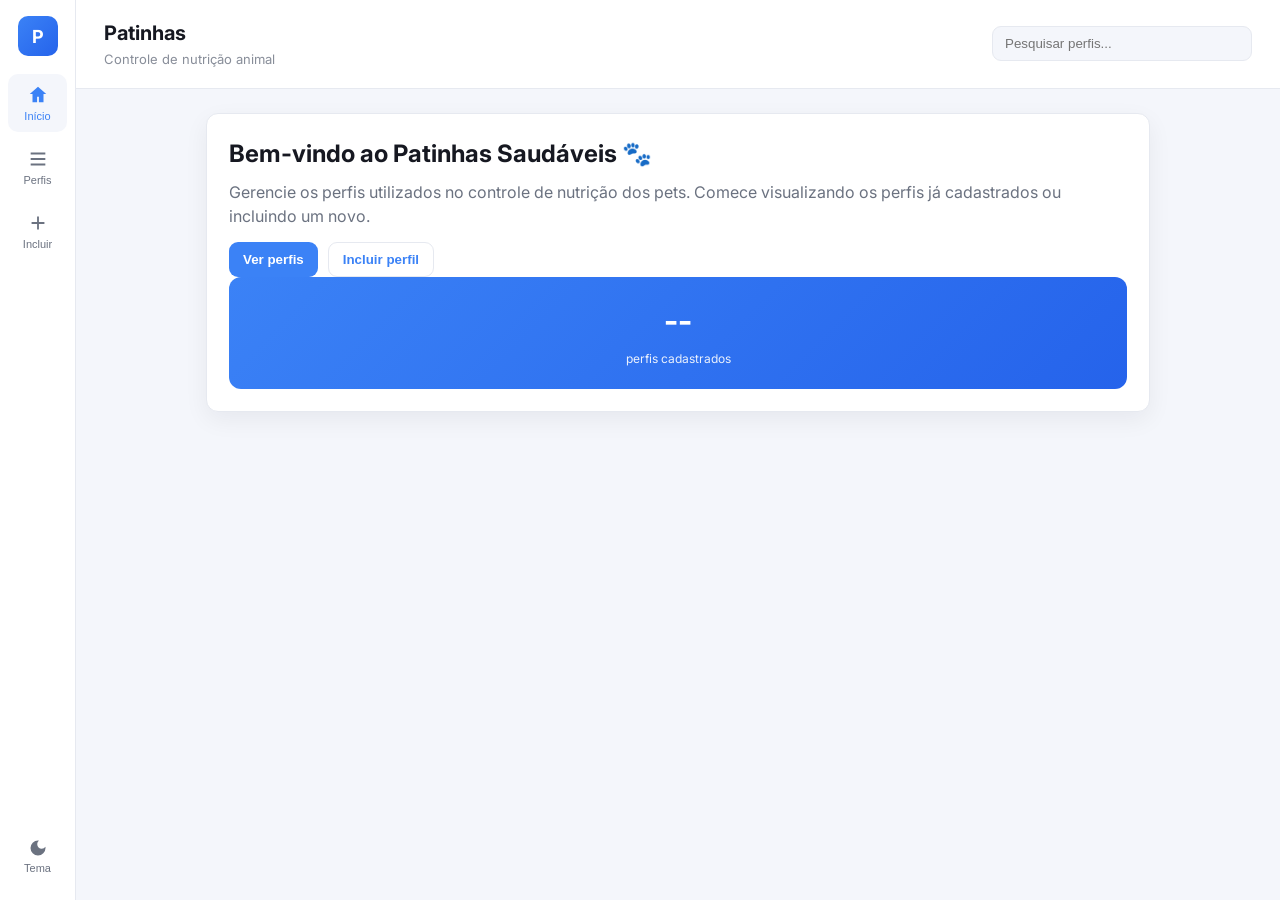
==== front/index.html @ 217e7b2e "Commit inicial - TCC" ====
<!DOCTYPE html>
<html lang="pt-BR">

<head>
    <!-- Define a codificação dos caracteres da página. -->
    <meta charset="UTF-8">
    <!-- Permite que a página se adapte a celulares e computadores. -->
    <meta name="viewport" content="width=device-width, initial-scale=1.0">
    <!-- Título exibido na aba do navegador. -->
    <title>Patinhas</title>
    <!-- Importa o arquivo responsável pelo estilo da página. -->
    <!-- Estilos principais organizados em pasta `css/` -->
    <link rel="stylesheet" href="css/style.css">
    <link href="https://fonts.googleapis.com/css2?family=Inter:wght@300;400;600;700&display=swap" rel="stylesheet">
</head>

<body>
    <!-- App shell: trilha de navegação (nav-rail) + área principal (topbar + conteúdo) -->
    <div class="app-shell">

        <!-- Trilha de navegação lateral fixa, estilo aplicativo -->
        <nav class="nav-rail" aria-label="Navegação principal">
            <div class="nav-brand" title="Patinhas">
                <span class="nav-logo">P</span>
            </div>

            <button class="nav-item" data-screen="bemVindo" onclick="showScreen('bemVindo')" title="Início">
                <svg viewBox="0 0 24 24" width="22" height="22"><path fill="currentColor" d="M12 3l9 8h-3v9h-5v-6H11v6H6v-9H3z"/></svg>
                <span>Início</span>
            </button>

            <button class="nav-item" data-screen="telaLista" onclick="showScreen('telaLista')" title="Perfis">
                <svg viewBox="0 0 24 24" width="22" height="22"><path fill="currentColor" d="M4 5h16v2H4zM4 11h16v2H4zM4 17h16v2H4z"/></svg>
                <span>Perfis</span>
            </button>

            <button class="nav-item" data-screen="telaCadastro" onclick="showScreen('telaCadastro')" title="Novo Perfil">
                <svg viewBox="0 0 24 24" width="22" height="22"><path fill="currentColor" d="M11 5h2v6h6v2h-6v6h-2v-6H5v-2h6z"/></svg>
                <span>Incluir</span>
            </button>

            <!-- Alternância de tema (claro/escuro), persistida no navegador -->
            <button class="nav-item nav-item--bottom" onclick="toggleTheme()" title="Alternar tema" id="theme-toggle">
                <svg viewBox="0 0 24 24" width="20" height="20"><path fill="currentColor" d="M12 3a9 9 0 109 9c0-.46-.04-.92-.1-1.36a5.389 5.389 0 01-4.4 2.26 5.403 5.403 0 01-5.4-5.4c0-1.68.72-3.19 1.86-4.24C12.92 3.04 12.46 3 12 3z"/></svg>
                <span>Tema</span>
            </button>
        </nav>

        <!-- Área principal: topbar + conteúdo rolável -->
        <div class="app-main">

            <!-- Barra superior com título dinâmico e busca -->
            <header class="topbar">
                <div class="topbar-title">
                    <h1>Patinhas</h1>
                    <p class="subtitle">Controle de nutrição animal</p>
                </div>

                <!-- Busca rápida por perfil (filtra o grid renderizado) -->
                <div class="topbar-search">
                    <input id="search" class="search" placeholder="Pesquisar perfis..." oninput="(typeof filterProfiles === 'function') && filterProfiles(this.value)">
                </div>
            </header>

            <main class="content-area">

                <!-- Painel de boas-vindas (tela inicial) -->
                <section class="card hero" id="bemVindo">
                    <div class="hero-text">
                        <h2>Bem-vindo ao Patinhas Saudáveis 🐾</h2>
                        <p>Gerencie os perfis utilizados no controle de nutrição dos pets. Comece visualizando os perfis já cadastrados ou incluindo um novo.</p>
                        <div class="card-actions">
                            <button class="btn" onclick="showScreen('telaLista')">Ver perfis</button>
                            <button class="btn ghost" onclick="showScreen('telaCadastro')">Incluir perfil</button>
                        </div>
                    </div>

                    <!-- Cartão de estatística rápida (quantidade de perfis) -->
                    <div class="stat-card">
                        <span class="stat-value" id="statTotal">--</span>
                        <span class="stat-label">perfis cadastrados</span>
                    </div>
                </section>

                <!-- Tela: Cadastro de perfil -->
                <section class="card" id="telaCadastro" style="display:none;">
                    <h2>Cadastrar Perfil</h2>
                    <!-- Formulário simples com label associado ao input para acessibilidade -->
                    <form id="formPerfil" onsubmit="event.preventDefault(); cadastrarPerfil();">
                        <label for="descricaoPerfil">Descrição do Perfil</label>
                        <input type="text" id="descricaoPerfil" placeholder="Ex: Adm, Dono pet, veterinário" aria-label="Descrição do perfil">
                        <div class="form-actions">
                            <button class="btn" type="submit">Cadastrar</button>
                            <button class="btn ghost" type="button" onclick="showScreen('bemVindo')">Cancelar</button>
                        </div>
                    </form>
                </section>

                <!-- Tela: Grid de perfis (cards com avatar e ações) -->
                <section class="card" id="telaLista" style="display:none;">
                    <div class="profiles-toolbar">
                        <h2>Perfis cadastrados</h2>
                        <div class="profiles-count muted" id="profilesCount">-- perfis</div>
                    </div>
                    <!-- Grid de cartões de perfil, atualizado dinamicamente via JS -->
                    <div id="profilesGrid" class="profiles-grid" aria-live="polite"></div>
                    <div class="list-footer">
                        <button class="btn ghost" onclick="showScreen('bemVindo')">Voltar ao início</button>
                    </div>
                </section>
            </main>
        </div>
    </div>

    <!-- Botão flutuante (FAB) para incluir perfil rapidamente em telas pequenas -->
    <button class="fab" onclick="showScreen('telaCadastro')" title="Novo Perfil" aria-label="Novo Perfil">+</button>

    <!-- Toast container para mensagens não intrusivas -->
    <div id="toast-container" aria-live="polite" aria-atomic="true"></div>

    <!-- Modal de confirmação genérico (escondido por padrão) -->
    <div id="modal-overlay" class="modal-overlay" style="display:none;" role="dialog" aria-modal="true">
        <div class="modal" role="document">
            <h3 id="modal-title">Confirmação</h3>
            <p id="modal-body">Tem certeza?</p>
            <div class="modal-actions">
                <button id="modal-cancel" class="btn ghost">Cancelar</button>
                <button id="modal-confirm" class="btn">Confirmar</button>
            </div>
        </div>
    </div>

    <!-- Scripts organizados em `js/` -->
    <script src="js/script.js"></script>
    <script src="js/perfil.js"></script>
</body>
</html>
---- front/css/style.css ----
/* style.css (organizado em frontend/css)
   Design system simples baseado em variáveis CSS para permitir tema claro/escuro.
*/

/* Reset simples */
*{box-sizing:border-box;margin:0;padding:0}

/* Variáveis de tema (padrão: claro) */
:root{
  --bg:#f4f6fb;
  --surface:#ffffff;
  --text:#161821;
  --muted:#6b7280;
  --border:#e6e9f0;
  --primary:#3b82f6;
  --primary-dark:#2563eb;
  --danger:#dc2626;
  --shadow:0 8px 24px rgba(16,24,40,.06);
  --radius:12px;
  --nav-w:76px;
}

/* Tema escuro: aplicado via classe no <html> para evitar flash de conteúdo */
html.dark{
  --bg:#0f1220;
  --surface:#171a2b;
  --text:#eef0f7;
  --muted:#9aa0b4;
  --border:#262a3f;
  --primary:#60a5fa;
  --primary-dark:#3b82f6;
  --shadow:0 8px 24px rgba(0,0,0,.4);
}

body{
  font-family:'Inter',Arial,sans-serif;
  background:var(--bg);
  color:var(--text);
  line-height:1.5;
  transition:background .2s ease,color .2s ease;
}

/* ============================================================
   APP SHELL: trilha de navegação fixa + área principal
   ============================================================ */
.app-shell{display:flex;min-height:100vh}

/* Trilha de navegação lateral, fixa e compacta, estilo aplicativo */
.nav-rail{
  width:var(--nav-w);
  background:var(--surface);
  border-right:1px solid var(--border);
  display:flex;
  flex-direction:column;
  align-items:center;
  gap:6px;
  padding:16px 8px;
  position:sticky;
  top:0;
  height:100vh;
}

.nav-brand{margin-bottom:12px}
.nav-logo{
  width:40px;height:40px;border-radius:10px;
  background:linear-gradient(135deg,var(--primary),var(--primary-dark));
  color:#fff;display:flex;align-items:center;justify-content:center;
  font-weight:700;font-size:18px;
}

.nav-item{
  background:none;border:none;cursor:pointer;
  display:flex;flex-direction:column;align-items:center;gap:4px;
  color:var(--muted);width:100%;padding:10px 4px;border-radius:10px;
  font-size:11px;transition:background .15s ease,color .15s ease;
}
.nav-item:hover{background:var(--bg);color:var(--primary)}
.nav-item.active{color:var(--primary);background:var(--bg)}
.nav-item--bottom{margin-top:auto}

/* Área principal */
.app-main{flex:1;display:flex;flex-direction:column;min-width:0}

/* Barra superior */
.topbar{
  display:flex;align-items:center;justify-content:space-between;
  padding:18px 28px;gap:16px;background:var(--surface);border-bottom:1px solid var(--border);
}
.topbar-title h1{font-size:20px}
.subtitle{opacity:.8;margin-top:2px;font-size:13px;color:var(--muted)}
.topbar-search .search{width:260px}

/* Área de conteúdo rolável */
.content-area{padding:24px 28px;max-width:1000px;width:100%;margin:0 auto}

/* Cartões genéricos */
.card{
  background:var(--surface);padding:22px;border-radius:var(--radius);
  box-shadow:var(--shadow);margin-bottom:18px;border:1px solid var(--border);
}
.card h2{margin-bottom:8px}

/* Hero (tela de boas-vindas) com destaque estatístico */
.hero{display:flex;align-items:center;justify-content:space-between;gap:20px;flex-wrap:wrap}
.hero-text{flex:1;min-width:240px}
.hero-text p{color:var(--muted);margin:8px 0 14px}
.stat-card{
  background:linear-gradient(135deg,var(--primary),var(--primary-dark));
  color:#fff;border-radius:var(--radius);padding:20px 26px;text-align:center;min-width:160px;
}
.stat-value{display:block;font-size:32px;font-weight:700}
.stat-label{font-size:12px;opacity:.9}

/* Toolbar da listagem de perfis */
.profiles-toolbar{display:flex;align-items:center;justify-content:space-between;margin-bottom:6px}
.profiles-count{font-size:13px;color:var(--muted)}
.muted{color:var(--muted);font-size:13px}
.list-footer{margin-top:14px;text-align:right}

/* Busca */
.search{padding:9px 12px;border-radius:9px;border:1px solid var(--border);background:var(--bg);color:var(--text)}
.search:focus{outline:2px solid var(--primary);outline-offset:1px}

/* Grid de perfis (cards com avatar) */
.profiles-grid{display:grid;grid-template-columns:repeat(auto-fill,minmax(220px,1fr));gap:14px;margin-top:14px}
.profile-card{
  background:var(--bg);border:1px solid var(--border);padding:14px;border-radius:10px;
  display:flex;flex-direction:column;gap:10px;transition:transform .15s ease,box-shadow .15s ease;
}
.profile-card:hover{transform:translateY(-2px);box-shadow:var(--shadow)}
.profile-card.empty{align-items:center;justify-content:center;color:var(--muted);font-style:italic}
.profile-head{display:flex;align-items:center;gap:10px}
.profile-avatar{
  width:38px;height:38px;border-radius:50%;display:flex;align-items:center;justify-content:center;
  color:#fff;font-weight:700;font-size:15px;flex-shrink:0;
}
.profile-title{font-weight:600}
.profile-meta{color:var(--muted);font-size:12px}
.profile-actions{margin-top:auto;display:flex;justify-content:flex-end}

/* Skeleton loading (placeholder enquanto carrega os perfis) */
.skeleton{background:linear-gradient(90deg,var(--border) 25%,var(--bg) 37%,var(--border) 63%);background-size:400% 100%;animation:skeleton-loading 1.4s ease infinite;border-radius:8px;height:70px}
@keyframes skeleton-loading{0%{background-position:100% 50%}100%{background-position:0 50%}}

/* Botões */
.btn{background:var(--primary);color:#fff;padding:9px 14px;border-radius:9px;font-weight:600;border:none;cursor:pointer;transition:background .15s ease,opacity .15s ease}
.btn:hover{background:var(--primary-dark)}
.btn.ghost{background:transparent;color:var(--primary);border:1px solid var(--border)}
.btn.ghost:hover{background:var(--bg)}

/* Botão de remoção com estilo discreto */
.delete-btn{background:transparent;border:1px solid rgba(220,38,38,.25);color:var(--danger);padding:6px 10px;border-radius:8px;cursor:pointer;font-size:13px}
.delete-btn:hover{background:rgba(220,38,38,.08)}

/* Botão flutuante (FAB) - atalho para incluir perfil em telas pequenas */
.fab{
  display:none;position:fixed;right:20px;bottom:20px;width:56px;height:56px;border-radius:50%;
  background:var(--primary);color:#fff;font-size:26px;border:none;box-shadow:0 10px 30px rgba(0,0,0,.25);
  cursor:pointer;z-index:9998;
}

/* Toasts (mensagens temporárias) */
#toast-container{position:fixed;top:16px;right:16px;z-index:9999;display:flex;flex-direction:column;gap:8px}
.toast{min-width:220px;padding:10px 12px;border-radius:8px;color:#fff;box-shadow:0 6px 20px rgba(2,6,23,.2);opacity:0;transform:translateY(-8px);animation:toast-in .25s forwards}
.toast--success{background:linear-gradient(90deg,#16a34a,#22c55e)}
.toast--error{background:linear-gradient(90deg,#dc2626,#ef4444)}
.toast--info{background:linear-gradient(90deg,#2563eb,#60a5fa)}
@keyframes toast-in{to{opacity:1;transform:none}}

/* Formulário */
label{display:block;font-size:13px;color:var(--muted);margin-bottom:4px}
input[type="text"]{width:100%;padding:10px;border:1px solid var(--border);border-radius:8px;background:var(--bg);color:var(--text)}
input[type="text"]:focus{outline:2px solid var(--primary);outline-offset:1px}
.form-actions{display:flex;gap:10px;margin-top:14px}
.card-actions{display:flex;gap:10px;flex-wrap:wrap}

/* Modal de confirmação */
.modal-overlay{position:fixed;inset:0;background:rgba(2,6,23,0.5);display:flex;align-items:center;justify-content:center;z-index:10000}
.modal{background:var(--surface);color:var(--text);padding:20px;border-radius:var(--radius);max-width:420px;width:90%;box-shadow:0 10px 40px rgba(2,6,23,.3);text-align:left}
.modal h3{margin:0 0 8px;font-size:18px}
.modal p{margin:0 0 14px;color:var(--muted)}
.modal-actions{display:flex;justify-content:flex-end;gap:10px}

/* ============================================================
   RESPONSIVIDADE: nav-rail vira rodapé fixo em telas pequenas
   ============================================================ */
@media (max-width:800px){
  .app-shell{flex-direction:column}
  .nav-rail{
    position:fixed;bottom:0;left:0;right:0;top:auto;width:100%;height:64px;
    flex-direction:row;justify-content:space-around;padding:6px;border-right:none;
    border-top:1px solid var(--border);z-index:9000;
  }
  .nav-brand,.nav-item--bottom span{display:none}
  .nav-item span{font-size:9px}
  .app-main{padding-bottom:70px}
  .topbar{padding:14px 16px;flex-wrap:wrap}
  .topbar-search .search{width:100%}
  .content-area{padding:16px}
  .fab{display:flex;align-items:center;justify-content:center}
  .hero{flex-direction:column;align-items:stretch}
}
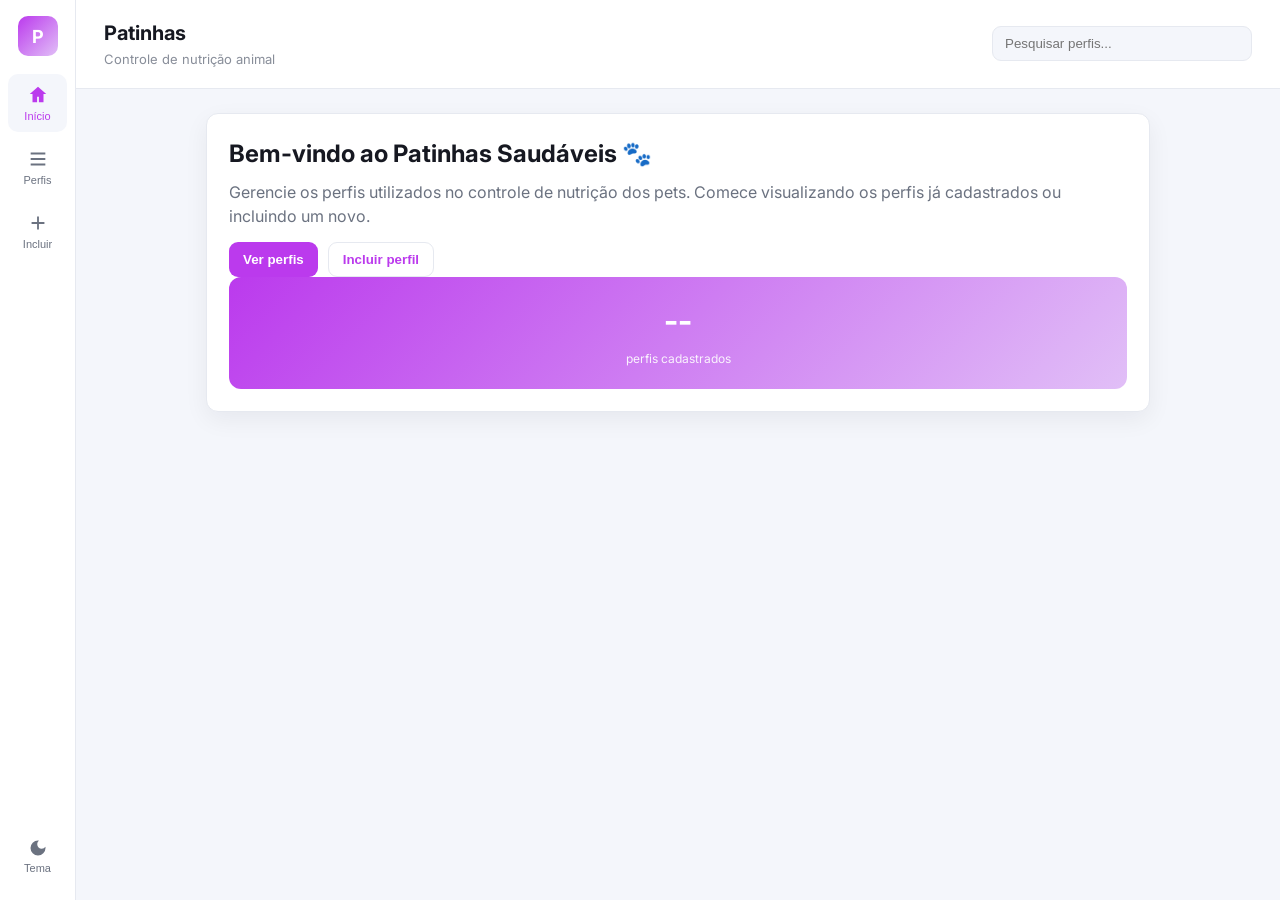
==== commit 4f9e80a9: "Atualização 15-09" ====
--- a/front/index.html
+++ b/front/index.html
@@ -20,7 +20,7 @@
 
         <!-- Trilha de navegação lateral fixa, estilo aplicativo -->
         <nav class="nav-rail" aria-label="Navegação principal">
-            <div class="nav-brand" title="Patinhas">
+            <div class="nav-brand" title="Patinhas Saudáveis">
                 <span class="nav-logo">P</span>
             </div>
 
@@ -86,7 +86,7 @@
                 <section class="card" id="telaCadastro" style="display:none;">
                     <h2>Cadastrar Perfil</h2>
                     <!-- Formulário simples com label associado ao input para acessibilidade -->
-                    <form id="formPerfil" onsubmit="event.preventDefault(); cadastrarPerfil();">
+                    <form id="formPerfil" onsubmit="event.preventDefault(); cadastrarPerfil(); return false">
                         <label for="descricaoPerfil">Descrição do Perfil</label>
                         <input type="text" id="descricaoPerfil" placeholder="Ex: Adm, Dono pet, veterinário" aria-label="Descrição do perfil">
                         <div class="form-actions">
--- a/front/css/style.css
+++ b/front/css/style.css
@@ -12,8 +12,8 @@
   --text:#161821;
   --muted:#6b7280;
   --border:#e6e9f0;
-  --primary:#3b82f6;
-  --primary-dark:#2563eb;
+  --primary:#bb3aed;
+  --primary-dark:#e1bff7;
   --danger:#dc2626;
   --shadow:0 8px 24px rgba(16,24,40,.06);
   --radius:12px;
@@ -27,8 +27,8 @@
   --text:#eef0f7;
   --muted:#9aa0b4;
   --border:#262a3f;
-  --primary:#60a5fa;
-  --primary-dark:#3b82f6;
+  --primary:#bb3aed;
+  --primary-dark:#e1bff7;
   --shadow:0 8px 24px rgba(0,0,0,.4);
 }
 
